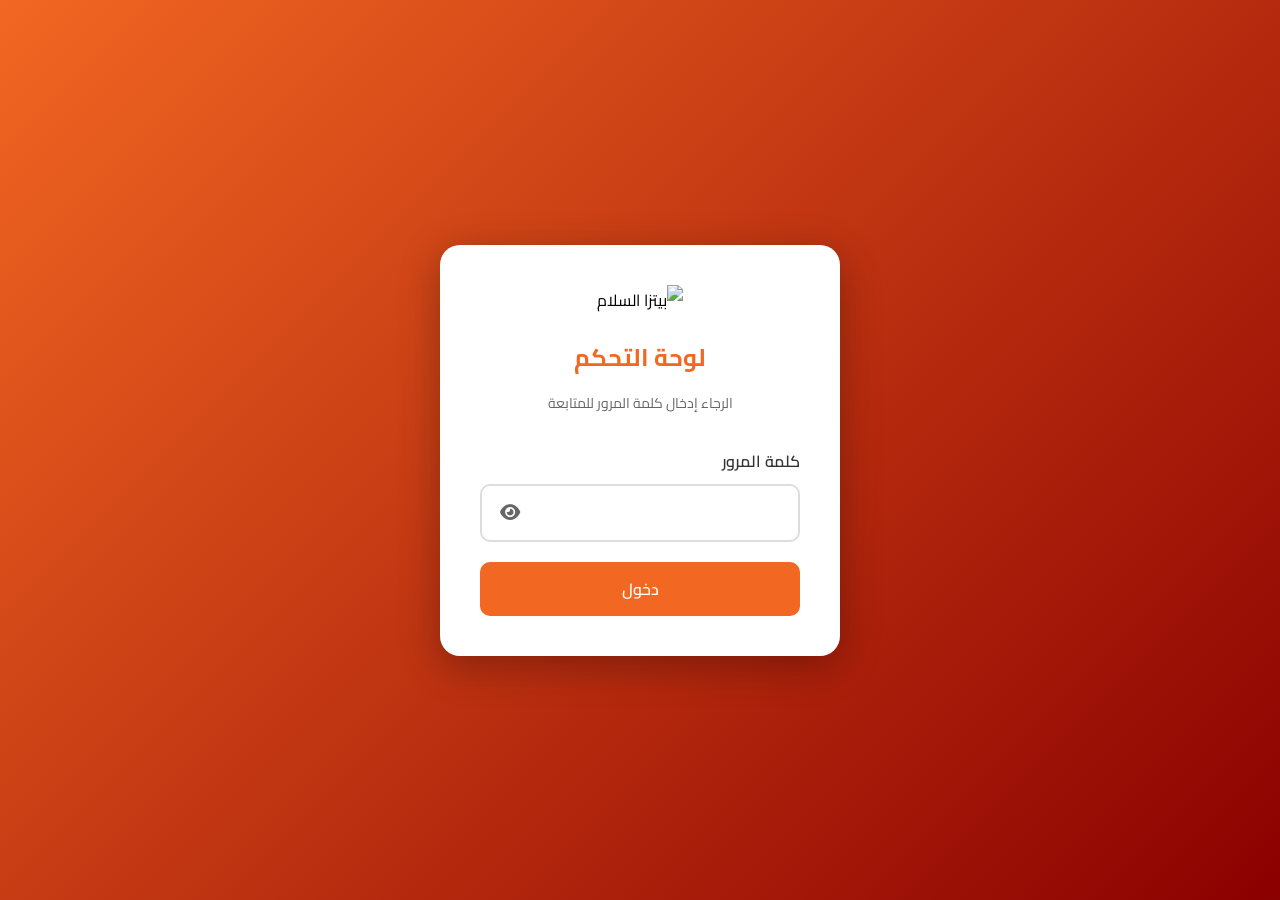
==== Dashboard_Editor/index.html @ 9cc614a8 "feat: Add initial front-end application with UI assets, styling, and a dashboard editor." ====
<!DOCTYPE html>
<html lang="ar" dir="rtl">

<head>
    <title>لوحة التحكم - بيتزا السلام</title>
    <meta charset="utf-8">
    <meta name="viewport" content="width=device-width, initial-scale=1.0">
    <link rel="icon" href="../images/logo.png" type="image/png">

    <link rel="preconnect" href="https://fonts.googleapis.com">
    <link rel="preconnect" href="https://fonts.gstatic.com" crossorigin>
    <link href="https://fonts.googleapis.com/css2?family=Cairo:wght@300;400;500;600;700&display=swap" rel="stylesheet">

    <link rel="stylesheet" href="css/dashboard.css">
    <!-- Auth Protection -->
    <script>
        // Check authentication before page loads
        (function () {
            const auth = sessionStorage.getItem('dashboardAuth');
            const authTime = parseInt(auth);
            const now = Date.now();
            const twoHours = 2 * 60 * 60 * 1000;

            // Redirect if not authenticated or session expired
            if (!auth || (now - authTime) > twoHours) {
                sessionStorage.removeItem('dashboardAuth');
                window.location.href = 'auth.html';
            }
        })();
    </script>
</head>

<body>
    <!-- Header -->
    <header class="dashboard-header">
        <div class="header-content">
            <div class="logo-section">
                <img src="../images/logo.png" alt="بيتزا السلام" class="logo">
                <h1>لوحة التحكم</h1>
            </div>
            <div style="display: flex; gap: 10px;">
                <button onclick="logout()"
                    style="background: #dc3545; color: white; border: none; padding: 8px 20px; border-radius: 8px; cursor: pointer; font-family: 'Cairo', sans-serif; font-weight: 600;">
                    تسجيل الخروج
                </button>
                <a href="../index.html" class="back-btn">
                    <span>←</span> العودة للموقع
                </a>
            </div>
        </div>
    </header>

    <!-- Main Content -->
    <main class="dashboard-main">
        <!-- Sidebar - Categories -->
        <aside class="sidebar">
            <h2>إدارة المحتوى</h2>

            <!-- Navigation Tabs -->
            <div class="sidebar-tabs">
                <button class="tab-btn active" onclick="switchTab('products')">
                    <i class="icon-menu"></i> المنتجات
                </button>
                <button class="tab-btn" onclick="switchTab('zones')">
                    <i class="icon-map-marker"></i> مناطق التوصيل
                </button>
            </div>

            <!-- Settings Link -->
            <div style="margin-top: 20px; padding: 15px; background: #f8f9fa; border-radius: 10px;">
                <a href="change-password.html"
                    style="display: flex; align-items: center; gap: 10px; color: #F26722; text-decoration: none; font-weight: 600;">
                     تغيير كلمة المرور
                </a>
            </div>

            <!-- Products Tab -->
            <div id="products-tab" class="tab-content active">
                <h3>الفئات</h3>
                <div id="categories-list" class="categories-list">
                    <div class="loading">جاري التحميل...</div>
                </div>
            </div>

            <!-- Zones Tab -->
            <div id="zones-tab" class="tab-content">
                <div class="zones-header">
                    <h3>مناطق التوصيل</h3>
                    <button class="add-zone-btn" onclick="openAddZoneModal()">
                        + إضافة منطقة
                    </button>
                </div>
                <div id="zones-list" class="zones-list">
                    <div class="loading">جاري التحميل...</div>
                </div>
            </div>
        </aside>

        <!-- Products Area -->
        <section class="products-section">
            <!-- Products View -->
            <div id="products-view" class="view-content active">
                <div class="products-header">
                    <h2 id="category-title">اختر فئة لعرض المنتجات</h2>
                    <button class="add-product-btn" id="add-product-btn" style="display: none;">
                        + إضافة منتج جديد
                    </button>
                </div>

                <div id="products-container" class="products-grid">
                    <div class="empty-state">
                        <div class="empty-icon">📦</div>
                        <p>اختر فئة من القائمة الجانبية لعرض المنتجات</p>
                    </div>
                </div>
            </div>

            <!-- Zones View -->
            <div id="zones-view" class="view-content">
                <div class="zones-header">
                    <h2>إدارة مناطق التوصيل</h2>
                    <button class="add-zone-btn" onclick="openAddZoneModal()">
                        + إضافة منطقة جديدة
                    </button>
                </div>

                <div id="zones-container" class="zones-container">
                    <div class="loading">جاري تحميل المناطق...</div>
                </div>
            </div>
        </section>
    </main>

    <!-- Product Modal (Add/Edit) -->
    <div id="product-modal" class="modal" style="display: none;">
        <div class="modal-content">
            <div class="modal-header">
                <h3 id="modal-title">إضافة منتج جديد</h3>
                <button class="close-modal" onclick="closeModal()">&times;</button>
            </div>
            <form id="product-form">
                <div class="form-group">
                    <label>اسم المنتج *</label>
                    <input type="text" id="product-name" required>
                </div>
                <div class="form-group">
                    <label>الوصف</label>
                    <textarea id="product-description" rows="3"></textarea>
                </div>

                <!-- Image Options -->
                <div class="form-group">
                    <label>الصورة (اختر طريقة واحدة)</label>
                    <div class="image-options">
                        <div class="image-option">
                            <input type="radio" name="image-type" id="image-type-url" value="url" checked
                                onchange="toggleImageInput()">
                            <label for="image-type-url">رابط صورة</label>
                        </div>
                        <div class="image-option">
                            <input type="radio" name="image-type" id="image-type-file" value="file"
                                onchange="toggleImageInput()">
                            <label for="image-type-file">رفع صورة</label>
                        </div>
                    </div>
                </div>

                <div class="form-group" id="image-url-group">
                    <input type="text" id="product-image-url" placeholder="https://example.com/image.jpg">
                </div>

                <div class="form-group" id="image-file-group" style="display: none;">
                    <input type="file" id="product-image-file" accept="image/*">
                    <div id="image-preview" class="image-preview"></div>
                </div>

                <div class="form-group">
                    <label>الفئة *</label>
                    <select id="product-category" required>
                        <!-- Will be populated dynamically -->
                    </select>
                </div>

                <!-- Product Variants Section -->
                <div class="form-group variants-section">
                    <label>الأحجام والأسعار *</label>
                    <div id="variants-container" class="variants-container">
                        <!-- Variants will be added here -->
                    </div>
                    <button type="button" class="add-variant-btn" onclick="addVariantRow()">
                        + إضافة حجم
                    </button>
                </div>

                <div class="form-actions">
                    <button type="submit" class="save-btn" id="save-btn">حفظ</button>
                    <button type="button" class="cancel-btn" onclick="closeModal()">إلغاء</button>
                </div>
            </form>
        </div>
    </div>

    <!-- Zone Modal (Add/Edit) -->
    <div id="zone-modal" class="modal" style="display: none;">
        <div class="modal-content modal-small">
            <div class="modal-header">
                <h3 id="zone-modal-title">إضافة منطقة جديدة</h3>
                <button class="close-modal" onclick="closeZoneModal()">&times;</button>
            </div>
            <form id="zone-form">
                <div class="form-group">
                    <label>اسم المنطقة *</label>
                    <input type="text" id="zone-name" required placeholder="مثال: المقطم">
                </div>
                <div class="form-group">
                    <label>تكلفة التوصيل (جنيه) *</label>
                    <input type="number" id="zone-cost" required min="0" step="0.01" placeholder="10.00">
                </div>
                <div class="form-group" id="zone-status-group" style="display: none;">
                    <label class="checkbox-label">
                        <input type="checkbox" id="zone-active">
                        <span class="checkmark"></span>
                        إعادة تفعيل المنطقة
                    </label>
                    <p class="help-text">قم بتفعيل هذا الخيار لإعادة تفعيل المنطقة المعطلة</p>
                </div>
                <div class="form-actions">
                    <button type="submit" class="save-btn" id="zone-save-btn">حفظ</button>
                    <button type="button" class="cancel-btn" onclick="closeZoneModal()">إلغاء</button>
                </div>
            </form>
        </div>
    </div>

    <!-- Delete Confirmation Modal -->
    <div id="delete-modal" class="modal" style="display: none;">
        <div class="modal-content modal-small">
            <div class="modal-header">
                <h3>تأكيد الحذف</h3>
                <button class="close-modal" onclick="closeDeleteModal()">&times;</button>
            </div>
            <div class="modal-body">
                <p>هل أنت متأكد من حذف هذا المنتج؟</p>
                <p class="product-name-delete" id="delete-product-name"></p>
            </div>
            <div class="form-actions">
                <button class="delete-confirm-btn" onclick="confirmDelete()">نعم، احذف</button>
                <button class="cancel-btn" onclick="closeDeleteModal()">إلغاء</button>
            </div>
        </div>
    </div>

    <!-- JS Files (مقسمة لسهولة الصيانة) -->
    <script src="js/config.js"></script>
    <script src="js/notifications.js"></script>
    <script src="js/api.js"></script>
    <script src="js/ui.js"></script>
    <script src="js/variants.js"></script>
    <script src="js/zones.js"></script>
    <script src="js/modals.js"></script>
    <script src="js/main.js"></script>
    
    <script>
        function logout() {
            sessionStorage.removeItem('dashboardAuth');
            window.location.href = 'auth.html';
        }
    </script>
</body>

</html>
---- Dashboard_Editor/css/dashboard.css ----
/* Dashboard Styles */
* {
    margin: 0;
    padding: 0;
    box-sizing: border-box;
}

body {
    font-family: 'Cairo', sans-serif;
    background: #f5f6fa;
    min-height: 100vh;
    direction: rtl;
}

/* Header */
.dashboard-header {
    background: linear-gradient(135deg, #1a1a1a 0%, #2d2d2d 100%);
    padding: 15px 20px;
    position: sticky;
    top: 0;
    z-index: 100;
    box-shadow: 0 2px 10px rgba(0, 0, 0, 0.2);
}

.header-content {
    max-width: 1400px;
    margin: 0 auto;
    display: flex;
    justify-content: space-between;
    align-items: center;
}

.logo-section {
    display: flex;
    align-items: center;
    gap: 15px;
}

.logo {
    width: 50px;
    height: 50px;
    border-radius: 50%;
    border: 2px solid #fac564;
}

.logo-section h1 {
    color: #fac564;
    font-size: 22px;
    font-weight: 700;
}

.back-btn {
    background: #fac564;
    color: #000;
    padding: 10px 20px;
    border-radius: 8px;
    text-decoration: none;
    font-weight: 600;
    transition: all 0.3s;
    display: flex;
    align-items: center;
    gap: 8px;
}

.back-btn:hover {
    background: #f4b942;
    transform: translateY(-2px);
}

/* Main Layout */
.dashboard-main {
    display: flex;
    max-width: 1400px;
    margin: 0 auto;
    padding: 20px;
    gap: 20px;
    min-height: calc(100vh - 80px);
}

/* Sidebar */
.sidebar {
    width: 250px;
    background: #fff;
    border-radius: 12px;
    padding: 20px;
    box-shadow: 0 2px 10px rgba(0, 0, 0, 0.08);
    height: fit-content;
    position: sticky;
    top: 100px;
}

.sidebar h2 {
    color: #333;
    font-size: 18px;
    margin-bottom: 15px;
    padding-bottom: 10px;
    border-bottom: 2px solid #fac564;
}

/* Sidebar Tabs */
.sidebar-tabs {
    display: flex;
    flex-direction: column;
    gap: 8px;
    margin-bottom: 20px;
}

.tab-btn {
    display: flex;
    align-items: center;
    gap: 10px;
    padding: 12px 15px;
    background: #f8f9fa;
    border: 2px solid transparent;
    border-radius: 8px;
    cursor: pointer;
    font-family: 'Cairo', sans-serif;
    font-weight: 500;
    color: #333;
    transition: all 0.3s;
}

.tab-btn:hover {
    background: #fff3d9;
    border-color: #fac564;
}

.tab-btn.active {
    background: #fac564;
    color: #000;
    font-weight: 600;
    border-color: #f4b942;
}

.tab-btn i {
    font-size: 16px;
}

/* Tab Content */
.tab-content {
    display: none;
}

.tab-content.active {
    display: block;
}

.tab-content h3 {
    color: #333;
    font-size: 16px;
    margin-bottom: 15px;
    padding-bottom: 8px;
    border-bottom: 1px solid #f0f0f0;
}

/* View Content */
.view-content {
    display: none;
}

.view-content.active {
    display: block;
}

.categories-list {
    display: flex;
    flex-direction: column;
    gap: 8px;
}

.category-item {
    padding: 12px 15px;
    background: #f8f9fa;
    border-radius: 8px;
    cursor: pointer;
    transition: all 0.3s;
    border: 2px solid transparent;
    font-weight: 500;
    color: #333;
}

.category-item:hover {
    background: #fff3d9;
    border-color: #fac564;
}

.category-item.active {
    background: #fac564;
    color: #000;
    font-weight: 600;
    border-color: #f4b942;
}

.category-item .count {
    font-size: 12px;
    color: #888;
    margin-right: 5px;
}

.category-item.active .count {
    color: #333;
}

/* Products Section */
.products-section {
    flex: 1;
    background: #fff;
    border-radius: 12px;
    padding: 20px;
    box-shadow: 0 2px 10px rgba(0, 0, 0, 0.08);
}

.products-header {
    display: flex;
    justify-content: space-between;
    align-items: center;
    margin-bottom: 20px;
    padding-bottom: 15px;
    border-bottom: 2px solid #f0f0f0;
}

.products-header h2 {
    color: #333;
    font-size: 20px;
}

.add-product-btn {
    background: #28a745;
    color: #fff;
    border: none;
    padding: 10px 20px;
    border-radius: 8px;
    font-weight: 600;
    cursor: pointer;
    transition: all 0.3s;
    font-family: 'Cairo', sans-serif;
    font-size: 14px;
}

.add-product-btn:hover {
    background: #218838;
    transform: translateY(-2px);
}

/* Products Grid */
.products-grid {
    display: grid;
    grid-template-columns: repeat(auto-fill, minmax(280px, 1fr));
    gap: 20px;
}

/* Product Card */
.product-card {
    background: #fff;
    border-radius: 10px;
    overflow: hidden;
    box-shadow: 0 2px 8px rgba(0, 0, 0, 0.1);
    border: 1px solid #f0f0f0;
    transition: all 0.3s;
}

.product-card:hover {
    transform: translateY(-3px);
    box-shadow: 0 5px 15px rgba(0, 0, 0, 0.15);
}

.product-card.product-unavailable {
    opacity: 0.7;
}

.product-card.product-unavailable .product-image {
    filter: grayscale(50%);
}

/* Status Badge */
.status-badge {
    position: absolute;
    top: 10px;
    right: 10px;
    padding: 4px 10px;
    border-radius: 20px;
    font-size: 11px;
    font-weight: 600;
    z-index: 1;
}

.status-badge.available {
    background: #d4edda;
    color: #155724;
}

.status-badge.unavailable {
    background: #f8d7da;
    color: #721c24;
}

.product-card {
    position: relative;
}

.product-image {
    width: 100%;
    height: 150px;
    object-fit: cover;
    background: #f8f9fa;
}

.product-info {
    padding: 15px;
}

.product-name {
    font-size: 16px;
    font-weight: 700;
    color: #333;
    margin-bottom: 8px;
}

.product-description {
    font-size: 13px;
    color: #666;
    margin-bottom: 10px;
    line-height: 1.5;
    max-height: 40px;
    overflow: hidden;
}

.product-price {
    font-size: 15px;
    font-weight: 700;
    color: #fac564;
    margin-bottom: 12px;
}

.product-actions {
    display: flex;
    gap: 10px;
}

.edit-btn,
.delete-btn {
    flex: 1;
    padding: 8px 12px;
    border: none;
    border-radius: 6px;
    font-weight: 600;
    cursor: pointer;
    transition: all 0.3s;
    font-family: 'Cairo', sans-serif;
    font-size: 13px;
}

.edit-btn {
    background: #007bff;
    color: #fff;
}

.edit-btn:hover {
    background: #0056b3;
}

.delete-btn {
    background: #dc3545;
    color: #fff;
}

.delete-btn:hover {
    background: #c82333;
}

/* Empty State */
.empty-state {
    text-align: center;
    padding: 60px 20px;
    color: #888;
}

.empty-icon {
    font-size: 60px;
    margin-bottom: 15px;
}

.empty-state p {
    font-size: 16px;
}

/* Loading */
.loading {
    text-align: center;
    padding: 20px;
    color: #888;
}

.loading-spinner {
    display: inline-block;
    width: 30px;
    height: 30px;
    border: 3px solid #f0f0f0;
    border-top-color: #fac564;
    border-radius: 50%;
    animation: spin 1s linear infinite;
}

@keyframes spin {
    to {
        transform: rotate(360deg);
    }
}

/* Modal */
.modal {
    position: fixed;
    top: 0;
    left: 0;
    width: 100%;
    height: 100%;
    background: rgba(0, 0, 0, 0.6);
    display: flex;
    justify-content: center;
    align-items: center;
    z-index: 1000;
}

.modal-content {
    background: #fff;
    border-radius: 12px;
    width: 90%;
    max-width: 500px;
    max-height: 90vh;
    overflow-y: auto;
}

.modal-small {
    max-width: 400px;
}

.modal-header {
    display: flex;
    justify-content: space-between;
    align-items: center;
    padding: 20px;
    border-bottom: 1px solid #f0f0f0;
}

.modal-header h3 {
    color: #333;
    font-size: 18px;
}

.close-modal {
    background: none;
    border: none;
    font-size: 24px;
    cursor: pointer;
    color: #888;
    transition: color 0.3s;
}

.close-modal:hover {
    color: #333;
}

.modal-body {
    padding: 20px;
    text-align: center;
}

.modal-body p {
    margin-bottom: 10px;
    color: #333;
}

.product-name-delete {
    font-weight: 700;
    color: #dc3545;
    font-size: 18px;
}

/* Form */
#product-form {
    padding: 20px;
}

.form-group {
    margin-bottom: 15px;
}

.form-group label {
    display: block;
    margin-bottom: 6px;
    font-weight: 600;
    color: #333;
}

.form-group input,
.form-group textarea,
.form-group select {
    width: 100%;
    padding: 12px;
    border: 2px solid #f0f0f0;
    border-radius: 8px;
    font-size: 14px;
    font-family: 'Cairo', sans-serif;
    transition: border-color 0.3s;
}

.form-group input:focus,
.form-group textarea:focus,
.form-group select:focus {
    outline: none;
    border-color: #fac564;
}

/* Image Options */
.image-options {
    display: flex;
    gap: 20px;
    margin-bottom: 10px;
}

.image-option {
    display: flex;
    align-items: center;
    gap: 5px;
}

.image-option input[type="radio"] {
    width: auto;
}

.image-option label {
    margin: 0;
    font-weight: normal;
    cursor: pointer;
}

.image-preview {
    margin-top: 10px;
}

.image-preview img {
    max-width: 100%;
    max-height: 150px;
    border-radius: 8px;
    border: 1px solid #ddd;
}

#product-image-file {
    padding: 10px;
    border: 2px dashed #ddd;
    border-radius: 8px;
    cursor: pointer;
}

.form-actions {
    display: flex;
    gap: 10px;
    padding: 0 20px 20px;
}

.save-btn,
.cancel-btn,
.delete-confirm-btn {
    flex: 1;
    padding: 12px;
    border: none;
    border-radius: 8px;
    font-weight: 600;
    cursor: pointer;
    font-family: 'Cairo', sans-serif;
    font-size: 14px;
    transition: all 0.3s;
}

.save-btn {
    background: #28a745;
    color: #fff;
}

.save-btn:hover {
    background: #218838;
}

.cancel-btn {
    background: #6c757d;
    color: #fff;
}

.cancel-btn:hover {
    background: #5a6268;
}

.delete-confirm-btn {
    background: #dc3545;
    color: #fff;
}

.delete-confirm-btn:hover {
    background: #c82333;
}

/* Variants Section */
.variants-section {
    border: 2px solid #f0f0f0;
    border-radius: 8px;
    padding: 15px;
    background: #fafafa;
}

.variants-container {
    display: flex;
    flex-direction: column;
    gap: 10px;
    margin-bottom: 10px;
}

.variant-row {
    display: flex;
    gap: 10px;
    align-items: center;
    background: #fff;
    padding: 10px;
    border-radius: 8px;
    border: 1px solid #e0e0e0;
}

.variant-row select,
.variant-row input {
    flex: 1;
    padding: 8px 10px;
    border: 1px solid #ddd;
    border-radius: 6px;
    font-family: 'Cairo', sans-serif;
    font-size: 13px;
}

.variant-row input[type="number"] {
    max-width: 100px;
}

.variant-row .remove-variant-btn {
    background: #dc3545;
    color: #fff;
    border: none;
    width: 32px;
    height: 32px;
    border-radius: 6px;
    cursor: pointer;
    font-size: 16px;
    display: flex;
    align-items: center;
    justify-content: center;
    transition: background 0.3s;
}

.variant-row .remove-variant-btn:hover {
    background: #c82333;
}

.add-variant-btn {
    background: #17a2b8;
    color: #fff;
    border: none;
    padding: 8px 15px;
    border-radius: 6px;
    cursor: pointer;
    font-family: 'Cairo', sans-serif;
    font-size: 13px;
    font-weight: 600;
    transition: background 0.3s;
}

.add-variant-btn:hover {
    background: #138496;
}

/* Availability Toggle Switch */
.availability-toggle {
    position: relative;
    display: inline-block;
    width: 44px;
    height: 24px;
    flex-shrink: 0;
}

.availability-toggle input {
    opacity: 0;
    width: 0;
    height: 0;
}

.toggle-slider {
    position: absolute;
    cursor: pointer;
    top: 0;
    left: 0;
    right: 0;
    bottom: 0;
    background-color: #ccc;
    transition: 0.3s;
    border-radius: 24px;
}

.toggle-slider:before {
    position: absolute;
    content: "";
    height: 18px;
    width: 18px;
    right: 3px;
    bottom: 3px;
    background-color: white;
    transition: 0.3s;
    border-radius: 50%;
}

.availability-toggle input:checked+.toggle-slider {
    background-color: #28a745;
}

.availability-toggle input:checked+.toggle-slider:before {
    transform: translateX(-20px);
}

.variant-row.disabled {
    opacity: 0.6;
    background: #f5f5f5;
}

.variant-label {
    font-size: 12px;
    color: #666;
    margin-bottom: 3px;
}

/* Responsive */
@media (max-width: 768px) {
    .dashboard-main {
        flex-direction: column;
        padding: 15px;
    }

    .sidebar {
        width: 100%;
        position: static;
    }

    .categories-list {
        flex-direction: row;
        flex-wrap: wrap;
    }

    .category-item {
        padding: 10px 15px;
        font-size: 14px;
    }

    .products-grid {
        grid-template-columns: repeat(auto-fill, minmax(240px, 1fr));
        gap: 15px;
    }

    .products-header {
        flex-direction: column;
        gap: 15px;
        align-items: stretch;
    }

    .add-product-btn {
        width: 100%;
    }

    .header-content {
        flex-direction: column;
        gap: 15px;
    }

    .logo-section h1 {
        font-size: 18px;
    }
}

/* Notifications */
#notification-container {
    position: fixed;
    top: 20px;
    left: 20px;
    z-index: 9999;
    display: flex;
    flex-direction: column;
    gap: 10px;
    max-width: 350px;
}

.notification {
    display: flex;
    align-items: center;
    gap: 12px;
    padding: 14px 18px;
    border-radius: 10px;
    background: #fff;
    box-shadow: 0 4px 20px rgba(0, 0, 0, 0.15);
    transform: translateX(-120%);
    opacity: 0;
    transition: all 0.3s ease;
    font-size: 14px;
}

.notification.show {
    transform: translateX(0);
    opacity: 1;
}

.notification-icon {
    width: 28px;
    height: 28px;
    border-radius: 50%;
    display: flex;
    align-items: center;
    justify-content: center;
    font-size: 14px;
    font-weight: bold;
    flex-shrink: 0;
}

.notification-message {
    flex: 1;
    color: #333;
    font-weight: 500;
}

.notification-close {
    background: none;
    border: none;
    font-size: 18px;
    cursor: pointer;
    color: #999;
    padding: 0;
    line-height: 1;
    transition: color 0.2s;
}

.notification-close:hover {
    color: #333;
}

/* Success */
.notification-success {
    border-right: 4px solid #28a745;
}

.notification-success .notification-icon {
    background: #d4edda;
    color: #28a745;
}

/* Error */
.notification-error {
    border-right: 4px solid #dc3545;
}

.notification-error .notification-icon {
    background: #f8d7da;
    color: #dc3545;
}

/* Warning */
.notification-warning {
    border-right: 4px solid #ffc107;
}

.notification-warning .notification-icon {
    background: #fff3cd;
    color: #856404;
}

/* Info */
.notification-info {
    border-right: 4px solid #17a2b8;
}

.notification-info .notification-icon {
    background: #d1ecf1;
    color: #17a2b8;
}

@media (max-width: 480px) {
    #notification-container {
        left: 10px;
        right: 10px;
        max-width: none;
    }
}

/* Zones Management */
.zones-header {
    display: flex;
    justify-content: space-between;
    align-items: center;
    margin-bottom: 20px;
    padding-bottom: 15px;
    border-bottom: 2px solid #f0f0f0;
}

.zones-header h2,
.zones-header h3 {
    color: #333;
    font-size: 20px;
    margin: 0;
}

.zones-controls {
    display: flex;
    align-items: center;
    gap: 15px;
}

/* Small Toggle Switch */
.toggle-switch {
    display: flex;
    align-items: center;
    gap: 8px;
    cursor: pointer;
}

.toggle-switch input {
    opacity: 0;
    width: 0;
    height: 0;
}

.toggle-slider-small {
    position: relative;
    display: inline-block;
    width: 40px;
    height: 20px;
    background-color: #ccc;
    border-radius: 20px;
    transition: 0.3s;
}

.toggle-slider-small:before {
    position: absolute;
    content: "";
    height: 16px;
    width: 16px;
    right: 2px;
    bottom: 2px;
    background-color: white;
    border-radius: 50%;
    transition: 0.3s;
}

.toggle-switch input:checked+.toggle-slider-small {
    background-color: #17a2b8;
}

.toggle-switch input:checked+.toggle-slider-small:before {
    transform: translateX(-20px);
}

.toggle-label {
    font-size: 13px;
    color: #666;
    font-weight: 500;
}

.add-zone-btn {
    background: #17a2b8;
    color: #fff;
    border: none;
    padding: 10px 20px;
    border-radius: 8px;
    font-weight: 600;
    cursor: pointer;
    transition: all 0.3s;
    font-family: 'Cairo', sans-serif;
    font-size: 14px;
}

.add-zone-btn:hover {
    background: #138496;
    transform: translateY(-2px);
}

.zones-container {
    display: grid;
    grid-template-columns: repeat(auto-fill, minmax(280px, 1fr));
    gap: 20px;
}

.zones-list {
    display: flex;
    flex-direction: column;
    gap: 8px;
}

/* Zone Card */
.zone-card {
    background: #fff;
    border-radius: 10px;
    padding: 20px;
    box-shadow: 0 2px 8px rgba(0, 0, 0, 0.1);
    border: 1px solid #f0f0f0;
    transition: all 0.3s;
}

.zone-card:hover {
    transform: translateY(-3px);
    box-shadow: 0 5px 15px rgba(0, 0, 0, 0.15);
}

.zone-card.inactive {
    opacity: 0.7;
    background: #f8f9fa;
}

.zone-header {
    display: flex;
    justify-content: space-between;
    align-items: flex-start;
    margin-bottom: 10px;
}

.zone-name {
    font-size: 18px;
    font-weight: 700;
    color: #333;
    display: flex;
    align-items: center;
    gap: 8px;
    flex: 1;
}

.zone-name i {
    color: #fac564;
    font-size: 20px;
}

.zone-status {
    padding: 4px 12px;
    border-radius: 20px;
    font-size: 12px;
    font-weight: 600;
    text-transform: uppercase;
}

.zone-status.active {
    background: #d4edda;
    color: #155724;
}

.zone-status.inactive {
    background: #f8d7da;
    color: #721c24;
}

.zone-cost {
    font-size: 16px;
    font-weight: 600;
    color: #28a745;
    margin-bottom: 15px;
}

.zone-actions {
    display: flex;
    gap: 8px;
    flex-wrap: wrap;
}

.zone-edit-btn,
.zone-deactivate-btn {
    flex: 1;
    min-width: 120px;
    padding: 8px 12px;
    border: none;
    border-radius: 6px;
    font-weight: 600;
    cursor: pointer;
    transition: all 0.3s;
    font-family: 'Cairo', sans-serif;
    font-size: 12px;
}

.zone-edit-btn {
    background: #007bff;
    color: #fff;
}

.zone-edit-btn:hover {
    background: #0056b3;
}

.zone-deactivate-btn {
    background: #ffc107;
    color: #000;
}

.zone-deactivate-btn:hover {
    background: #e0a800;
}

.zone-disabled {
    flex: 1;
    min-width: 120px;
    padding: 8px 12px;
    text-align: center;
    color: #999;
    font-size: 16px;
    font-weight: bold;
}

/* Zone List Item (Sidebar) */
.zone-item {
    padding: 12px 15px;
    background: #f8f9fa;
    border-radius: 8px;
    border: 1px solid #e9ecef;
    margin-bottom: 8px;
    transition: all 0.3s;
    display: flex;
    justify-content: space-between;
    align-items: center;
}

.zone-item:hover {
    background: #e3f2fd;
    border-color: #17a2b8;
}

.zone-item.inactive {
    opacity: 0.6;
    background: #f5f5f5;
}

.zone-item-info {
    flex: 1;
}

.zone-item-name {
    font-weight: 600;
    color: #333;
    font-size: 14px;
    margin-bottom: 4px;
}

.zone-item-cost {
    font-size: 12px;
    color: #28a745;
    font-weight: 500;
}

.zone-item-status {
    font-size: 16px;
    margin-left: 8px;
}

.zone-item-status.active {
    color: #28a745;
}

.zone-item-status.inactive {
    color: #dc3545;
}

/* Checkbox styling */
.checkbox-label {
    display: flex;
    align-items: center;
    gap: 10px;
    cursor: pointer;
    font-weight: normal !important;
    margin-bottom: 0 !important;
}

.checkbox-label input[type="checkbox"] {
    width: auto !important;
    margin: 0;
}

.help-text {
    font-size: 12px;
    color: #666;
    margin-top: 5px;
    line-height: 1.4;
}
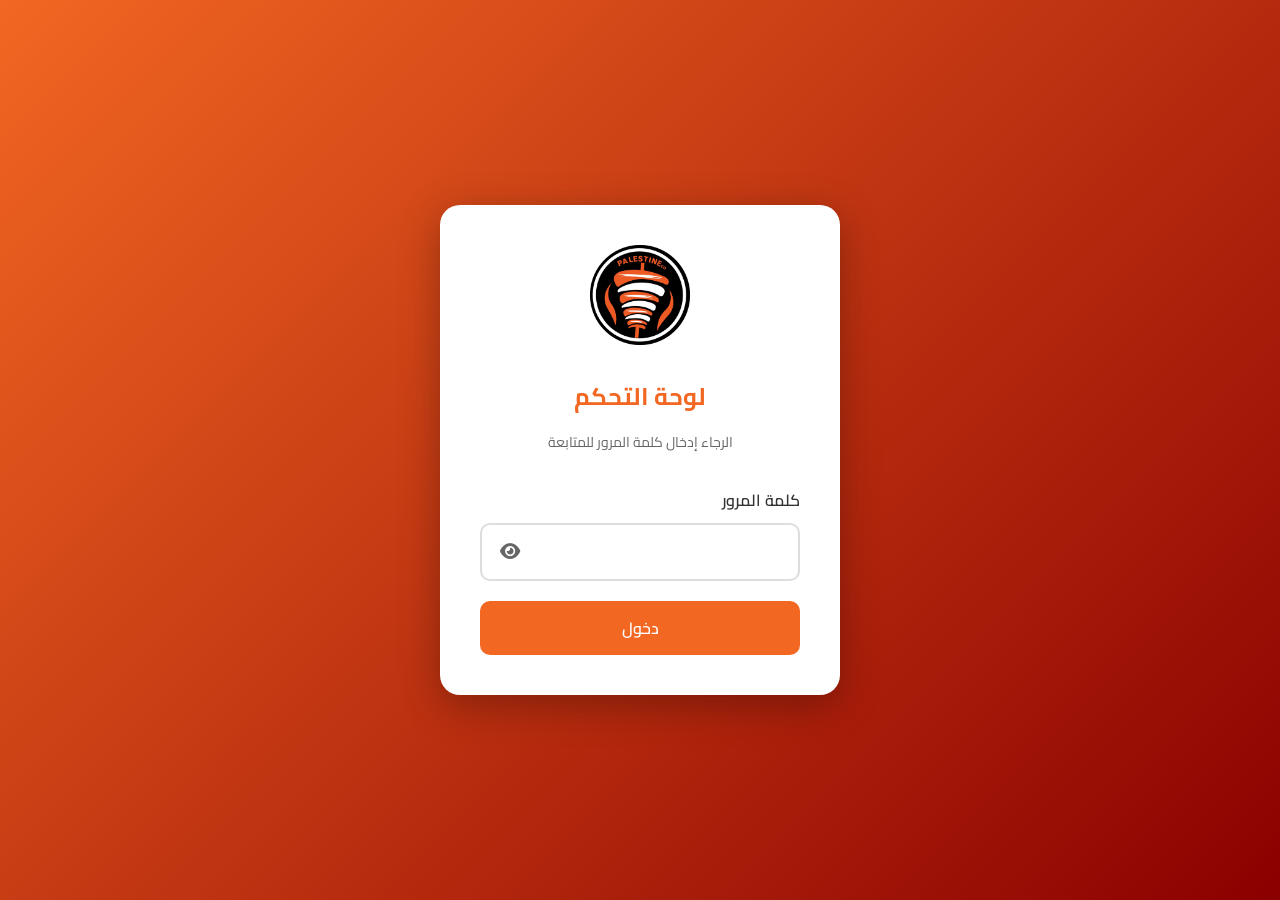
==== commit 0943543f: "Update all images into right images" ====
--- a/Dashboard_Editor/index.html
+++ b/Dashboard_Editor/index.html
@@ -2,10 +2,10 @@
 <html lang="ar" dir="rtl">
 
 <head>
-    <title>لوحة التحكم - بيتزا السلام</title>
+    <title>Dashboard - Palestineco</title>
     <meta charset="utf-8">
     <meta name="viewport" content="width=device-width, initial-scale=1.0">
-    <link rel="icon" href="../images/logo.png" type="image/png">
+    <link rel="icon" href="../right_images/logo.png" type="image/png">
 
     <link rel="preconnect" href="https://fonts.googleapis.com">
     <link rel="preconnect" href="https://fonts.gstatic.com" crossorigin>
@@ -35,7 +35,7 @@
     <header class="dashboard-header">
         <div class="header-content">
             <div class="logo-section">
-                <img src="../images/logo.png" alt="بيتزا السلام" class="logo">
+                <img src="../right_images/logo.png" alt="Palestineco" class="logo">
                 <h1>لوحة التحكم</h1>
             </div>
             <div style="display: flex; gap: 10px;">
